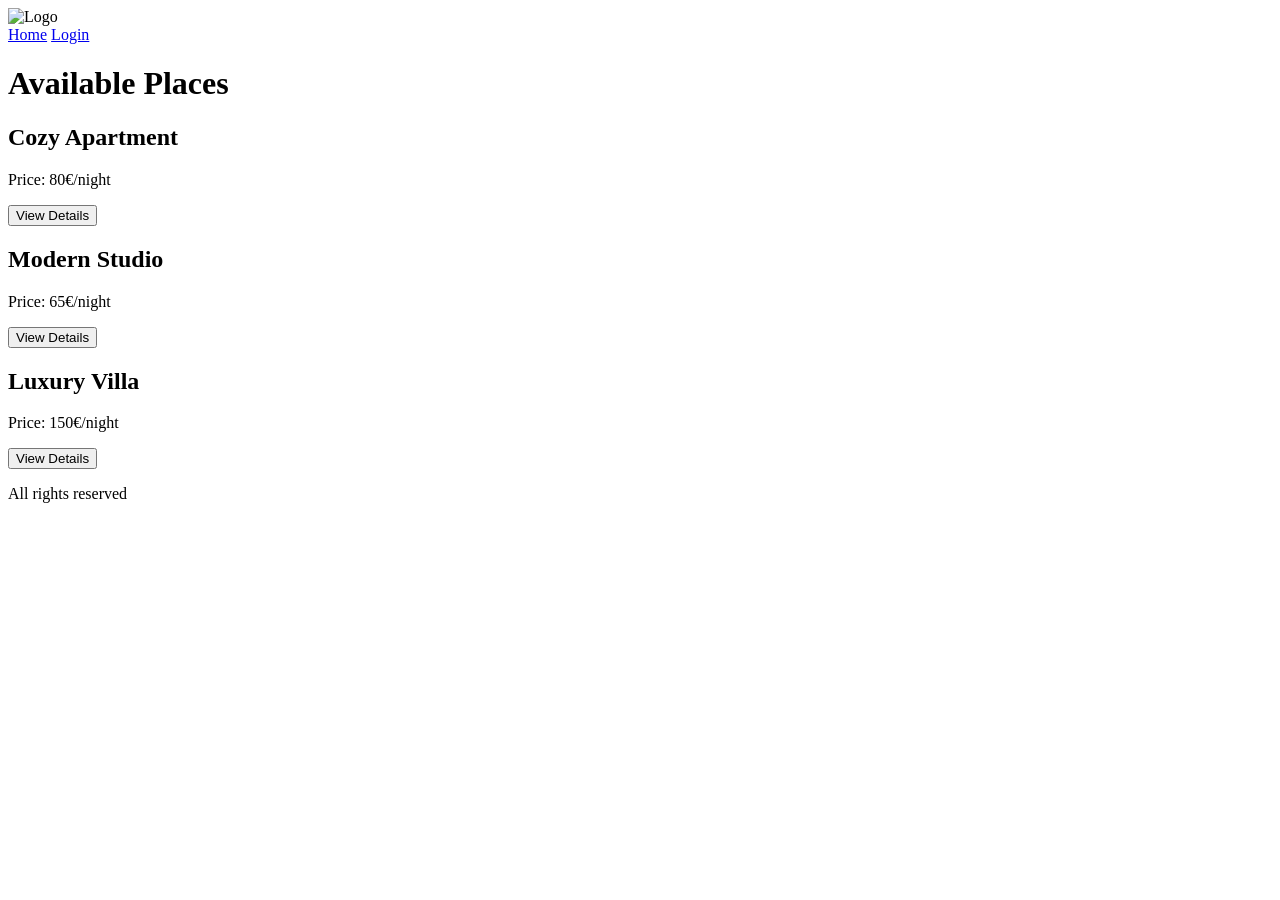
==== part4/index.html @ 946be52b "Add index.html page" ====
<!DOCTYPE html>
<html lang="en">
<head>
    <meta charset="UTF-8">
    <title>HBnB - Places</title>
    <link rel="stylesheet" href="styles.css">
</head>

<body>

<header>
    <img src="logo.png" alt="Logo" class="logo">

    <nav>
        <a href="index.html">Home</a>
        <a href="login.html" class="login-button">Login</a>
    </nav>
</header>

<main>
    <h1>Available Places</h1>

    <section class="places">

        <article class="place-card">
            <h2>Cozy Apartment</h2>
            <p>Price: 80€/night</p>
            <a href="place.html">
                <button class="details-button">View Details</button>
            </a>
        </article>

        <article class="place-card">
            <h2>Modern Studio</h2>
            <p>Price: 65€/night</p>
            <a href="place.html">
                <button class="details-button">View Details</button>
            </a>
        </article>

        <article class="place-card">
            <h2>Luxury Villa</h2>
            <p>Price: 150€/night</p>
            <a href="place.html">
                <button class="details-button">View Details</button>
            </a>
        </article>

    </section>

</main>

<footer>
    <p>All rights reserved</p>
</footer>

</body>
</html>
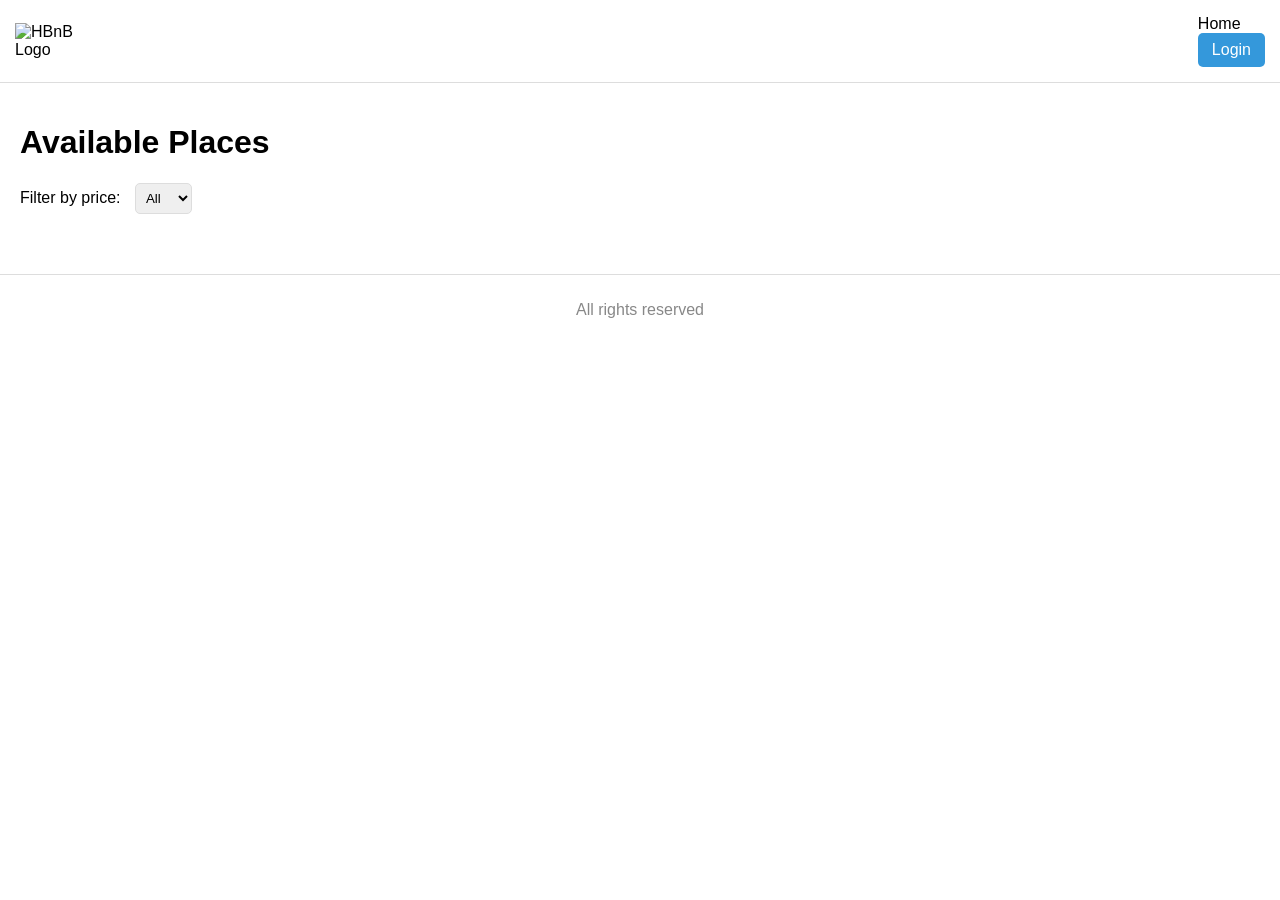
==== commit 425e547e: "Add part4: web client with login, places, details and reviews" ====
--- a/part4/index.html
+++ b/part4/index.html
@@ -2,57 +2,34 @@
 <html lang="en">
 <head>
     <meta charset="UTF-8">
+    <meta name="viewport" content="width=device-width, initial-scale=1.0">
     <title>HBnB - Places</title>
     <link rel="stylesheet" href="styles.css">
 </head>
-
 <body>
-
 <header>
-    <img src="logo.png" alt="Logo" class="logo">
-
+    <img src="logo.png" alt="HBnB Logo" class="logo">
     <nav>
         <a href="index.html">Home</a>
-        <a href="login.html" class="login-button">Login</a>
+        <a href="login.html" class="login-button" id="login-link">Login</a>
     </nav>
 </header>
-
 <main>
     <h1>Available Places</h1>
-
-    <section class="places">
-
-        <article class="place-card">
-            <h2>Cozy Apartment</h2>
-            <p>Price: 80€/night</p>
-            <a href="place.html">
-                <button class="details-button">View Details</button>
-            </a>
-        </article>
-
-        <article class="place-card">
-            <h2>Modern Studio</h2>
-            <p>Price: 65€/night</p>
-            <a href="place.html">
-                <button class="details-button">View Details</button>
-            </a>
-        </article>
-
-        <article class="place-card">
-            <h2>Luxury Villa</h2>
-            <p>Price: 150€/night</p>
-            <a href="place.html">
-                <button class="details-button">View Details</button>
-            </a>
-        </article>
-
-    </section>
-
+    <div class="filter-section">
+        <label for="price-filter">Filter by price:</label>
+        <select id="price-filter">
+            <option value="all">All</option>
+            <option value="10">10</option>
+            <option value="50">50</option>
+            <option value="100">100</option>
+        </select>
+    </div>
+    <section class="places" id="places-list"></section>
 </main>
-
 <footer>
     <p>All rights reserved</p>
 </footer>
-
+<script src="scripts.js"></script>
 </body>
 </html>
--- a/part4/styles.css
+++ b/part4/styles.css
@@ -0,0 +1,135 @@
+/* GENERAL */
+body {
+    font-family: Arial, sans-serif;
+    margin: 0;
+    padding: 0;
+}
+
+/* HEADER */
+header {
+    display: flex;
+    justify-content: space-between;
+    align-items: center;
+    padding: 15px;
+    border-bottom: 1px solid #ddd;
+}
+
+/* LOGO */
+.logo {
+    width: 60px;
+}
+
+/* NAVIGATION */
+nav a {
+    margin-left: 15px;
+    text-decoration: none;
+    color: black;
+}
+
+.login-button {
+    background-color: #3498db;
+    color: white !important;
+    padding: 8px 14px;
+    border-radius: 5px;
+}
+
+/* MAIN */
+main {
+    padding: 20px;
+}
+
+/* FILTER */
+.filter-section {
+    margin-bottom: 20px;
+}
+
+.filter-section select {
+    margin-left: 10px;
+    padding: 6px;
+    border-radius: 5px;
+    border: 1px solid #ddd;
+}
+
+/* PLACES CONTAINER */
+.places {
+    display: flex;
+    flex-wrap: wrap;
+}
+
+/* PLACE CARD */
+.place-card {
+    margin: 20px;
+    padding: 10px;
+    border: 1px solid #ddd;
+    border-radius: 10px;
+    width: 200px;
+}
+
+/* BUTTONS */
+.details-button,
+button[type="submit"],
+button[type="button"] {
+    background-color: #3498db;
+    color: white;
+    border: none;
+    padding: 8px 14px;
+    border-radius: 5px;
+    cursor: pointer;
+}
+
+.details-button:hover,
+button[type="submit"]:hover,
+button[type="button"]:hover {
+    background-color: #2176ae;
+}
+
+/* PLACE DETAILS */
+.place-details {
+    margin-bottom: 30px;
+}
+
+.place-info p {
+    margin: 6px 0;
+}
+
+/* REVIEW CARD */
+.review-card {
+    border: 1px solid #ddd;
+    border-radius: 10px;
+    padding: 10px;
+    margin: 20px 0;
+    max-width: 500px;
+}
+
+.review-card p {
+    margin: 4px 0;
+}
+
+/* FORM */
+form {
+    display: flex;
+    flex-direction: column;
+    max-width: 400px;
+    gap: 10px;
+}
+
+form label {
+    font-weight: bold;
+}
+
+form input,
+form textarea {
+    padding: 8px;
+    border: 1px solid #ddd;
+    border-radius: 5px;
+    font-size: 14px;
+}
+
+/* FOOTER */
+footer {
+    text-align: center;
+    margin-top: 20px;
+    padding: 10px;
+    border-top: 1px solid #ddd;
+    color: #888;
+}
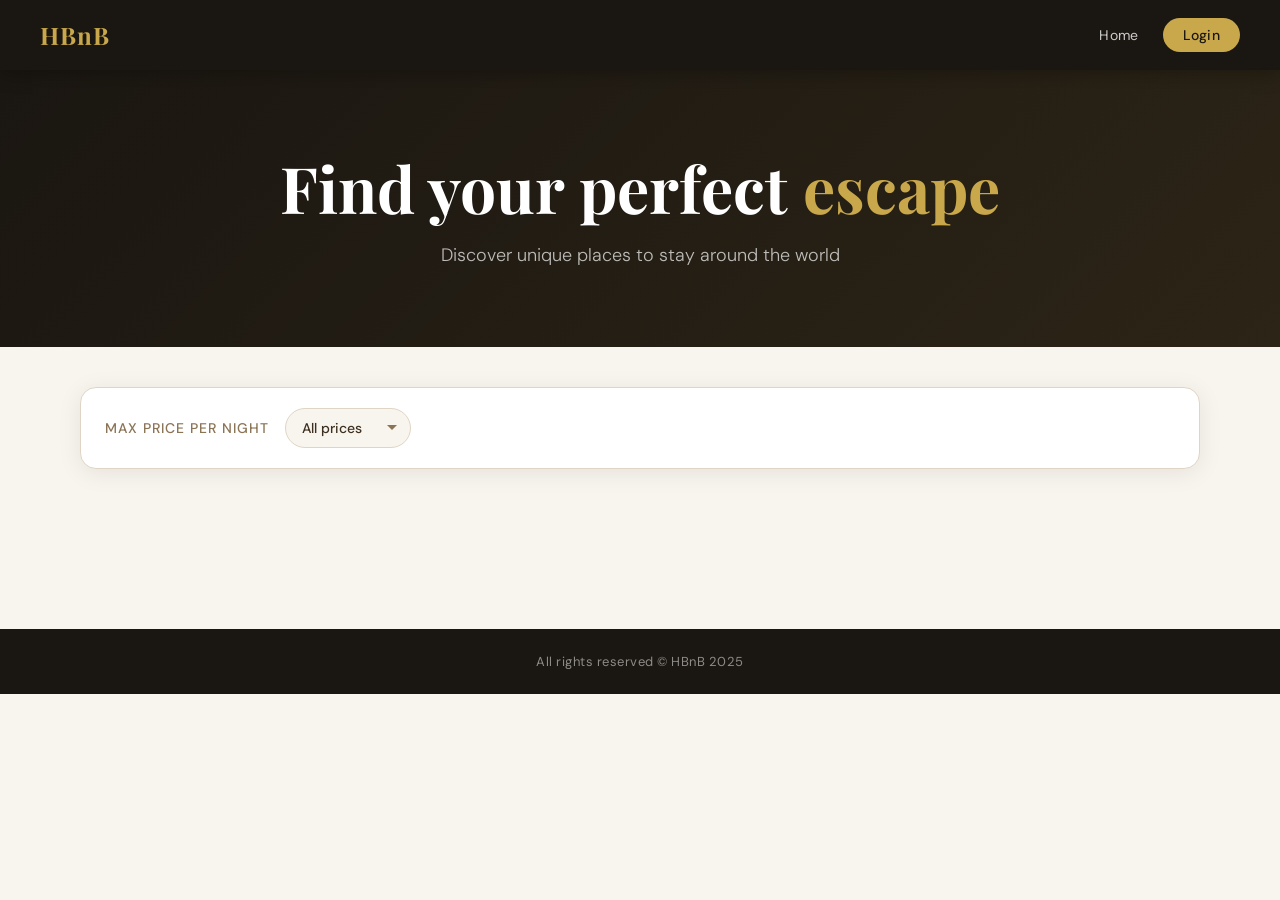
==== commit 716e708d: "feat: beautiful UI with images and gold theme" ====
--- a/part4/index.html
+++ b/part4/index.html
@@ -3,32 +3,37 @@
 <head>
     <meta charset="UTF-8">
     <meta name="viewport" content="width=device-width, initial-scale=1.0">
-    <title>HBnB - Places</title>
+    <title>HBnB — Available Places</title>
     <link rel="stylesheet" href="styles.css">
 </head>
 <body>
 <header>
-    <img src="logo.png" alt="HBnB Logo" class="logo">
+    <a href="index.html" class="logo-text">HBnB</a>
     <nav>
         <a href="index.html">Home</a>
         <a href="login.html" class="login-button" id="login-link">Login</a>
     </nav>
 </header>
+<div class="hero">
+    <div class="hero-content">
+        <h1>Find your perfect <span>escape</span></h1>
+        <p>Discover unique places to stay around the world</p>
+    </div>
+</div>
 <main>
-    <h1>Available Places</h1>
     <div class="filter-section">
-        <label for="price-filter">Filter by price:</label>
+        <label for="price-filter">Max price per night</label>
         <select id="price-filter">
-            <option value="all">All</option>
-            <option value="10">10</option>
-            <option value="50">50</option>
-            <option value="100">100</option>
+            <option value="all">All prices</option>
+            <option value="10">Up to 10€</option>
+            <option value="50">Up to 50€</option>
+            <option value="100">Up to 100€</option>
         </select>
     </div>
     <section class="places" id="places-list"></section>
 </main>
 <footer>
-    <p>All rights reserved</p>
+    <p>All rights reserved &copy; HBnB 2025</p>
 </footer>
 <script src="scripts.js"></script>
 </body>
--- a/part4/styles.css
+++ b/part4/styles.css
@@ -1,135 +1,566 @@
-/* GENERAL */
-body {
-    font-family: Arial, sans-serif;
+@import url('https://fonts.googleapis.com/css2?family=Playfair+Display:wght@400;600;700&family=DM+Sans:wght@300;400;500&display=swap');
+
+:root {
+    --cream: #F8F4EE;
+    --warm-white: #FFFDF9;
+    --gold: #C9A84C;
+    --gold-light: #E8C97A;
+    --dark: #1A1611;
+    --dark-soft: #2C2416;
+    --text: #3D3020;
+    --text-muted: #8B7355;
+    --border: #E0D5C5;
+    --card-bg: #FFFFFF;
+    --shadow: 0 4px 24px rgba(26, 22, 17, 0.08);
+    --shadow-hover: 0 12px 40px rgba(26, 22, 17, 0.16);
+    --radius: 16px;
+    --radius-sm: 8px;
+}
+
+* {
     margin: 0;
     padding: 0;
-}
-
-/* HEADER */
+    box-sizing: border-box;
+}
+
+body {
+    font-family: 'DM Sans', sans-serif;
+    background-color: var(--cream);
+    color: var(--text);
+    min-height: 100vh;
+}
+
+/* ── HEADER ── */
 header {
+    background: var(--dark);
+    padding: 18px 40px;
     display: flex;
     justify-content: space-between;
     align-items: center;
-    padding: 15px;
-    border-bottom: 1px solid #ddd;
-}
-
-/* LOGO */
+    position: sticky;
+    top: 0;
+    z-index: 100;
+    box-shadow: 0 2px 20px rgba(0,0,0,0.3);
+}
+
 .logo {
-    width: 60px;
-}
-
-/* NAVIGATION */
+    height: 40px;
+    width: auto;
+}
+
+.logo-text {
+    font-family: 'Playfair Display', serif;
+    font-size: 24px;
+    font-weight: 700;
+    color: var(--gold);
+    letter-spacing: 1px;
+    text-decoration: none;
+}
+
+nav {
+    display: flex;
+    align-items: center;
+    gap: 8px;
+}
+
 nav a {
-    margin-left: 15px;
     text-decoration: none;
-    color: black;
+    color: #CCC;
+    font-size: 14px;
+    font-weight: 400;
+    padding: 8px 16px;
+    border-radius: var(--radius-sm);
+    transition: all 0.2s;
+    letter-spacing: 0.3px;
+}
+
+nav a:hover {
+    color: white;
+    background: rgba(255,255,255,0.08);
 }
 
 .login-button {
-    background-color: #3498db;
-    color: white !important;
-    padding: 8px 14px;
-    border-radius: 5px;
-}
-
-/* MAIN */
+    background: var(--gold) !important;
+    color: var(--dark) !important;
+    font-weight: 500 !important;
+    padding: 8px 20px !important;
+    border-radius: 50px !important;
+    transition: all 0.2s !important;
+}
+
+.login-button:hover {
+    background: var(--gold-light) !important;
+    transform: translateY(-1px);
+}
+
+/* ── HERO ── */
+.hero {
+    background: linear-gradient(135deg, var(--dark) 0%, var(--dark-soft) 100%);
+    padding: 80px 40px;
+    text-align: center;
+    position: relative;
+    overflow: hidden;
+}
+
+.hero::before {
+    content: '';
+    position: absolute;
+    inset: 0;
+    background: url('https://images.unsplash.com/photo-1564013799919-ab600027ffc6?w=1600&q=80') center/cover;
+    opacity: 0.15;
+}
+
+.hero-content {
+    position: relative;
+    z-index: 1;
+}
+
+.hero h1 {
+    font-family: 'Playfair Display', serif;
+    font-size: clamp(36px, 5vw, 64px);
+    font-weight: 700;
+    color: white;
+    line-height: 1.2;
+    margin-bottom: 16px;
+}
+
+.hero h1 span {
+    color: var(--gold);
+}
+
+.hero p {
+    color: rgba(255,255,255,0.7);
+    font-size: 18px;
+    font-weight: 300;
+    max-width: 500px;
+    margin: 0 auto;
+}
+
+/* ── MAIN ── */
 main {
+    padding: 40px;
+    max-width: 1200px;
+    margin: 0 auto;
+}
+
+/* ── FILTER ── */
+.filter-section {
+    display: flex;
+    align-items: center;
+    gap: 16px;
+    margin-bottom: 40px;
+    padding: 20px 24px;
+    background: white;
+    border-radius: var(--radius);
+    box-shadow: var(--shadow);
+    border: 1px solid var(--border);
+}
+
+.filter-section label {
+    font-size: 14px;
+    font-weight: 500;
+    color: var(--text-muted);
+    text-transform: uppercase;
+    letter-spacing: 1px;
+    white-space: nowrap;
+}
+
+.filter-section select {
+    padding: 10px 16px;
+    border: 1px solid var(--border);
+    border-radius: 50px;
+    background: var(--cream);
+    color: var(--text);
+    font-family: 'DM Sans', sans-serif;
+    font-size: 14px;
+    font-weight: 500;
+    cursor: pointer;
+    outline: none;
+    transition: all 0.2s;
+    appearance: none;
+    padding-right: 32px;
+    background-image: url("data:image/svg+xml,%3Csvg xmlns='http://www.w3.org/2000/svg' width='12' height='12' viewBox='0 0 12 12'%3E%3Cpath fill='%238B7355' d='M6 8L1 3h10z'/%3E%3C/svg%3E");
+    background-repeat: no-repeat;
+    background-position: right 12px center;
+}
+
+.filter-section select:focus {
+    border-color: var(--gold);
+    box-shadow: 0 0 0 3px rgba(201, 168, 76, 0.15);
+}
+
+/* ── PLACES GRID ── */
+.places {
+    display: grid;
+    grid-template-columns: repeat(auto-fill, minmax(320px, 1fr));
+    gap: 28px;
+}
+
+/* ── PLACE CARD ── */
+.place-card {
+    background: var(--card-bg);
+    border-radius: var(--radius);
+    overflow: hidden;
+    box-shadow: var(--shadow);
+    border: 1px solid var(--border);
+    transition: all 0.3s ease;
+    cursor: pointer;
+}
+
+.place-card:hover {
+    transform: translateY(-6px);
+    box-shadow: var(--shadow-hover);
+}
+
+.place-card-image {
+    width: 100%;
+    height: 200px;
+    object-fit: cover;
+    display: block;
+}
+
+.place-card-body {
     padding: 20px;
 }
 
-/* FILTER */
-.filter-section {
-    margin-bottom: 20px;
-}
-
-.filter-section select {
-    margin-left: 10px;
-    padding: 6px;
-    border-radius: 5px;
-    border: 1px solid #ddd;
-}
-
-/* PLACES CONTAINER */
-.places {
-    display: flex;
-    flex-wrap: wrap;
-}
-
-/* PLACE CARD */
-.place-card {
-    margin: 20px;
-    padding: 10px;
-    border: 1px solid #ddd;
-    border-radius: 10px;
-    width: 200px;
-}
-
-/* BUTTONS */
+.place-card h2 {
+    font-family: 'Playfair Display', serif;
+    font-size: 20px;
+    font-weight: 600;
+    color: var(--dark);
+    margin-bottom: 8px;
+    line-height: 1.3;
+}
+
+.place-card .price {
+    color: var(--gold);
+    font-size: 18px;
+    font-weight: 600;
+    margin-bottom: 16px;
+}
+
+.place-card .price span {
+    color: var(--text-muted);
+    font-size: 13px;
+    font-weight: 400;
+}
+
+/* ── BUTTONS ── */
 .details-button,
 button[type="submit"],
 button[type="button"] {
-    background-color: #3498db;
+    background: var(--dark);
     color: white;
     border: none;
-    padding: 8px 14px;
-    border-radius: 5px;
+    padding: 10px 22px;
+    border-radius: 50px;
+    font-family: 'DM Sans', sans-serif;
+    font-size: 14px;
+    font-weight: 500;
     cursor: pointer;
+    transition: all 0.2s;
+    letter-spacing: 0.3px;
+    display: inline-block;
+    text-decoration: none;
 }
 
 .details-button:hover,
 button[type="submit"]:hover,
 button[type="button"]:hover {
-    background-color: #2176ae;
-}
-
-/* PLACE DETAILS */
+    background: var(--gold);
+    color: var(--dark);
+    transform: translateY(-1px);
+}
+
+/* ── PLACE DETAILS PAGE ── */
+.place-hero {
+    width: 100%;
+    height: 420px;
+    object-fit: cover;
+    border-radius: var(--radius);
+    margin-bottom: 32px;
+    box-shadow: var(--shadow);
+}
+
 .place-details {
-    margin-bottom: 30px;
+    background: white;
+    border-radius: var(--radius);
+    padding: 36px;
+    margin-bottom: 32px;
+    box-shadow: var(--shadow);
+    border: 1px solid var(--border);
+}
+
+.place-details h1 {
+    font-family: 'Playfair Display', serif;
+    font-size: 36px;
+    font-weight: 700;
+    color: var(--dark);
+    margin-bottom: 24px;
+    line-height: 1.2;
+}
+
+.place-info {
+    display: grid;
+    grid-template-columns: repeat(auto-fit, minmax(200px, 1fr));
+    gap: 20px;
 }
 
 .place-info p {
-    margin: 6px 0;
-}
-
-/* REVIEW CARD */
+    background: var(--cream);
+    padding: 16px;
+    border-radius: var(--radius-sm);
+    font-size: 15px;
+    line-height: 1.5;
+    border: 1px solid var(--border);
+}
+
+.place-info p strong {
+    display: block;
+    font-size: 11px;
+    text-transform: uppercase;
+    letter-spacing: 1px;
+    color: var(--text-muted);
+    margin-bottom: 6px;
+    font-weight: 500;
+}
+
+/* ── REVIEWS ── */
+.reviews-section {
+    margin-bottom: 32px;
+}
+
+.reviews-section h2 {
+    font-family: 'Playfair Display', serif;
+    font-size: 28px;
+    font-weight: 600;
+    color: var(--dark);
+    margin-bottom: 24px;
+}
+
 .review-card {
-    border: 1px solid #ddd;
-    border-radius: 10px;
-    padding: 10px;
-    margin: 20px 0;
-    max-width: 500px;
-}
-
-.review-card p {
-    margin: 4px 0;
-}
-
-/* FORM */
+    background: white;
+    border-radius: var(--radius);
+    padding: 24px;
+    margin: 0 0 16px 0;
+    box-shadow: var(--shadow);
+    border: 1px solid var(--border);
+    border-left: 4px solid var(--gold);
+    transition: all 0.2s;
+}
+
+.review-card:hover {
+    box-shadow: var(--shadow-hover);
+}
+
+.review-card .review-text {
+    font-size: 16px;
+    line-height: 1.6;
+    color: var(--text);
+    margin-bottom: 12px;
+    font-style: italic;
+}
+
+.review-card .review-meta {
+    display: flex;
+    justify-content: space-between;
+    align-items: center;
+}
+
+.review-card .review-author {
+    font-size: 13px;
+    font-weight: 500;
+    color: var(--text-muted);
+}
+
+.review-card .review-rating {
+    font-size: 14px;
+    letter-spacing: 2px;
+}
+
+/* ── FORM ── */
+.form-container {
+    background: white;
+    border-radius: var(--radius);
+    padding: 36px;
+    box-shadow: var(--shadow);
+    border: 1px solid var(--border);
+    max-width: 560px;
+}
+
+.form-container h1 {
+    font-family: 'Playfair Display', serif;
+    font-size: 32px;
+    font-weight: 700;
+    color: var(--dark);
+    margin-bottom: 32px;
+}
+
 form {
     display: flex;
     flex-direction: column;
-    max-width: 400px;
-    gap: 10px;
+    gap: 20px;
 }
 
 form label {
-    font-weight: bold;
+    font-size: 12px;
+    font-weight: 500;
+    text-transform: uppercase;
+    letter-spacing: 1px;
+    color: var(--text-muted);
+    margin-bottom: 6px;
+    display: block;
 }
 
 form input,
+form textarea,
+form select {
+    width: 100%;
+    padding: 14px 16px;
+    border: 1.5px solid var(--border);
+    border-radius: var(--radius-sm);
+    background: var(--cream);
+    color: var(--text);
+    font-family: 'DM Sans', sans-serif;
+    font-size: 15px;
+    outline: none;
+    transition: all 0.2s;
+}
+
+form input:focus,
+form textarea:focus {
+    border-color: var(--gold);
+    background: white;
+    box-shadow: 0 0 0 3px rgba(201, 168, 76, 0.12);
+}
+
 form textarea {
-    padding: 8px;
-    border: 1px solid #ddd;
-    border-radius: 5px;
+    resize: vertical;
+    min-height: 120px;
+}
+
+form button[type="submit"] {
+    width: 100%;
+    padding: 14px;
+    font-size: 15px;
+    border-radius: var(--radius-sm);
+    margin-top: 8px;
+}
+
+/* ── LOGIN PAGE ── */
+.login-page {
+    min-height: calc(100vh - 76px);
+    display: flex;
+    align-items: center;
+    justify-content: center;
+    padding: 40px;
+    background: linear-gradient(135deg, var(--dark) 0%, #2C2416 50%, var(--dark) 100%);
+    position: relative;
+    overflow: hidden;
+}
+
+.login-page::before {
+    content: '';
+    position: absolute;
+    inset: 0;
+    background: url('https://images.unsplash.com/photo-1582719478250-c89cae4dc85b?w=1600&q=80') center/cover;
+    opacity: 0.1;
+}
+
+.login-box {
+    background: white;
+    border-radius: 24px;
+    padding: 48px;
+    width: 100%;
+    max-width: 440px;
+    box-shadow: 0 24px 80px rgba(0,0,0,0.4);
+    position: relative;
+    z-index: 1;
+}
+
+.login-box h1 {
+    font-family: 'Playfair Display', serif;
+    font-size: 32px;
+    font-weight: 700;
+    color: var(--dark);
+    margin-bottom: 8px;
+}
+
+.login-box .subtitle {
+    color: var(--text-muted);
+    font-size: 15px;
+    margin-bottom: 32px;
+}
+
+/* ── ADD REVIEW SECTION ── */
+#add-review {
+    margin-top: 32px;
+}
+
+#add-review h2 {
+    font-family: 'Playfair Display', serif;
+    font-size: 24px;
+    font-weight: 600;
+    color: var(--dark);
+    margin-bottom: 16px;
+}
+
+/* ── ERROR MESSAGE ── */
+#error-message,
+#review-error {
+    color: #C0392B;
     font-size: 14px;
-}
-
-/* FOOTER */
+    padding: 12px 16px;
+    background: #FDF2F2;
+    border-radius: var(--radius-sm);
+    border: 1px solid #F5C6C6;
+    display: none;
+}
+
+/* ── EMPTY STATE ── */
+.empty-state {
+    text-align: center;
+    padding: 60px 20px;
+    color: var(--text-muted);
+}
+
+.empty-state p {
+    font-size: 16px;
+    font-style: italic;
+}
+
+/* ── FOOTER ── */
 footer {
+    background: var(--dark);
+    color: rgba(255,255,255,0.5);
     text-align: center;
-    margin-top: 20px;
-    padding: 10px;
-    border-top: 1px solid #ddd;
-    color: #888;
-}
+    padding: 24px;
+    font-size: 13px;
+    margin-top: 80px;
+    letter-spacing: 0.5px;
+}
+
+/* ── PAGE TITLE ── */
+.page-title {
+    font-family: 'Playfair Display', serif;
+    font-size: 36px;
+    font-weight: 700;
+    color: var(--dark);
+    margin-bottom: 32px;
+}
+
+/* ── ANIMATIONS ── */
+@keyframes fadeInUp {
+    from { opacity: 0; transform: translateY(20px); }
+    to   { opacity: 1; transform: translateY(0); }
+}
+
+.place-card {
+    animation: fadeInUp 0.4s ease both;
+}
+
+.place-card:nth-child(2) { animation-delay: 0.05s; }
+.place-card:nth-child(3) { animation-delay: 0.10s; }
+.place-card:nth-child(4) { animation-delay: 0.15s; }
+.place-card:nth-child(5) { animation-delay: 0.20s; }
+.place-card:nth-child(6) { animation-delay: 0.25s; }
